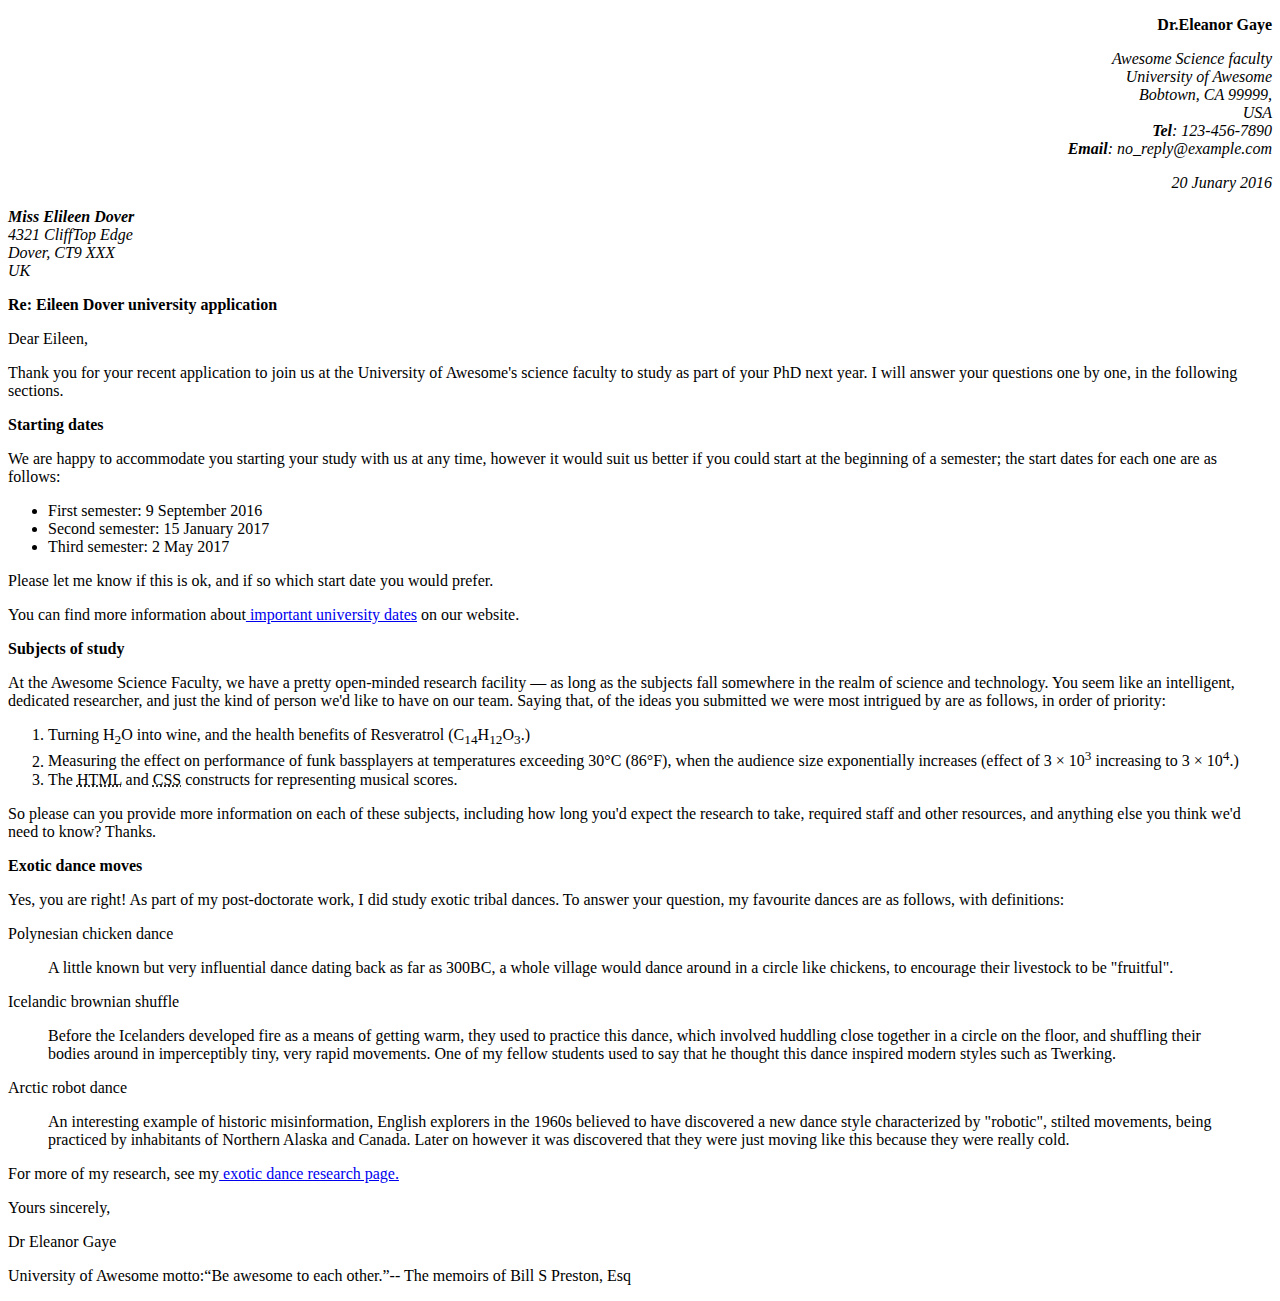
==== index.html @ 2ea1b6f6 "Add files via upload" ====
<!DOCTYPE html>
<html lang="en">
    <head>
        <meta charset="utf-8">
        <title> Carta </title>
    </head>    
<body>
    <p style="text-align: right"><b>Dr.Eleanor Gaye</b></p>
    <address style="text-align: right">
        <i>Awesome Science faculty</i><br>
        <i>University of Awesome</i><br>
        <i>Bobtown, CA 99999,</i><br>
        USA<br>
        <i><b>Tel</b>: 123-456-7890</i><br>
        <i><b>Email</b>: no_reply@example.com</i><br>
    </address>
    <p style="text-align: right"><i>20 Junary 2016</i></p>
    <address>
        <b>Miss Elileen Dover</b><br>   
        <i>4321 CliffTop Edge</i><br>
        <i>Dover, CT9 XXX</i><br>
        <i>UK</i><br>
    </address>
       
    <p><b>Re: Eileen Dover university application</b></p>
    <p>Dear Eileen,</p>
    <p>Thank you for your recent application to join us at the University of Awesome's science faculty to study as part of your PhD next year. I will answer your questions one by one, in the following sections.</p>
    <p><b>Starting dates</b></p>
    <p>We are happy to accommodate you starting your study with us at any time, however it would suit us better if you could start at the beginning of a semester; the start dates for each one are as follows:</p>
    <ul>
        <li>First semester: 9 September 2016</li>
        <li>Second semester: 15 January 2017</li>
        <li>Third semester: 2 May 2017</li>
    </ul>
    <p>Please let me know if this is ok, and if so which start date you would prefer.</p>
    <p>You can find more information about<a href="https://www.w3schools.com"> important university dates</a> on our website.</p>
    <p><b>Subjects of study</b></p>
    <p>At the Awesome Science Faculty, we have a pretty open-minded research facility — as long as the subjects fall somewhere in the realm of science and technology. You seem like an intelligent, dedicated researcher, and just the kind of person we'd like to have on our team. Saying that, of the ideas you submitted we were most intrigued by are as follows, in order of priority:</p>
    <ol>
        <li>Turning H<sub>2</sub>O into wine, and the health benefits of Resveratrol (C<sub>14</sub>H<sub>12</sub>O<sub>3</sub>.)</li>
        <li>Measuring the effect on performance of funk bassplayers at temperatures exceeding 30°C (86°F), when the audience size exponentially increases (effect of 3 × 10<sup>3</sup> increasing to 3 × 10<sup>4</sup>.)</li>
        <li>The <abbr title="HyperText Markup Language">HTML</abbr>
        and <abbr title="Cascading Style Sheets">CSS</abbr> constructs for representing musical scores.
        </li>
    </ol>
    <p>So please can you provide more information on each of these subjects, including how long you'd expect the research to take, required staff and other resources, and anything else you think we'd need to know? Thanks.</p>
    <p><b>Exotic dance moves</b></p>
    <p>Yes, you are right! As part of my post-doctorate work, I did study exotic tribal dances. To answer your question, my favourite dances are as follows, with definitions:</p>
    <p>Polynesian chicken dance</p>
    <blockquote>A little known but very influential dance dating back as far as 300BC, a whole village would dance around in a circle like chickens, to encourage their livestock to be "fruitful".</blockquote>
    <p>Icelandic brownian shuffle</p>
    <blockquote>Before the Icelanders developed fire as a means of getting warm, they used to practice this dance, which involved huddling close together in a circle on the floor, and shuffling their bodies around in imperceptibly tiny, very rapid movements. One of my fellow students used to say that he thought this dance inspired modern styles such as Twerking.</blockquote>
    <p>Arctic robot dance</p>
    <blockquote>An interesting example of historic misinformation, English explorers in the 1960s believed to have discovered a new dance style characterized by "robotic", stilted movements, being practiced by inhabitants of Northern Alaska and Canada. Later on however it was discovered that they were just moving like this because they were really cold.</blockquote>
    <p>For more of my research, see my<a href="https://www.w3schools.com" _blank> exotic dance research page.</a></p>
    <p>Yours sincerely,</p>
    <p>Dr Eleanor Gaye</p>
    <p>University of Awesome motto:<q>Be awesome to each other.</q>-- The memoirs of Bill S Preston, Esq</p>
</body>
</html>
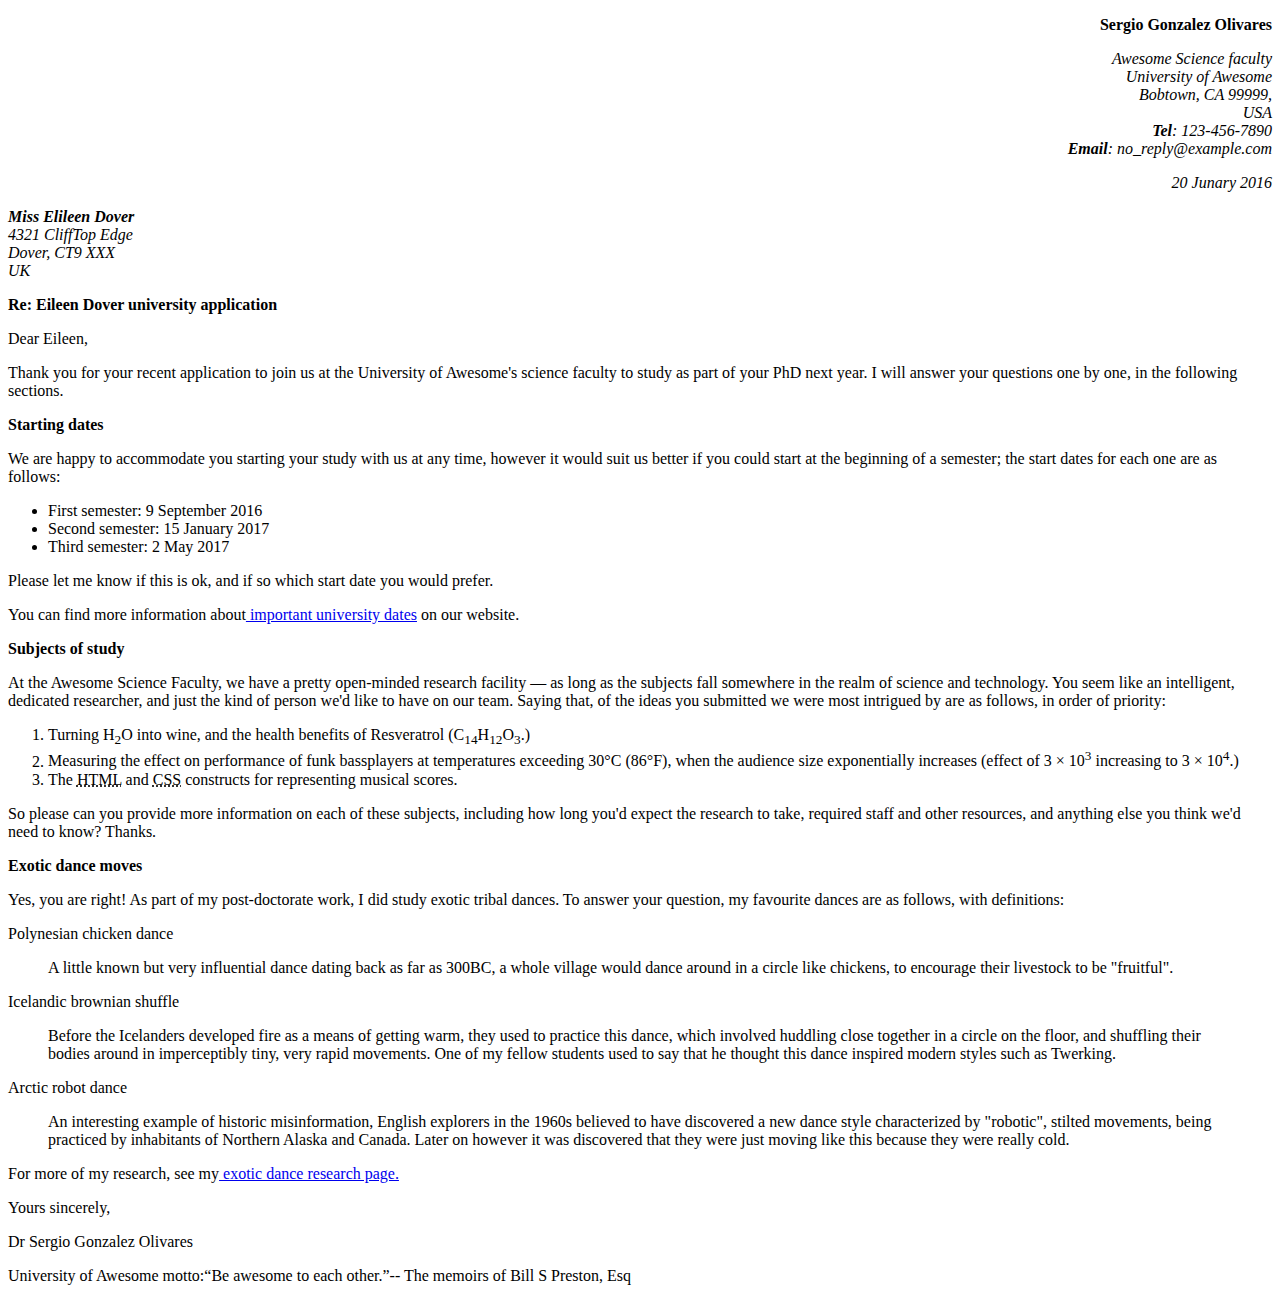
==== commit 22ae36c7: "Add files via upload" ====
--- a/index.html
+++ b/index.html
@@ -5,7 +5,7 @@
         <title> Carta </title>
     </head>    
 <body>
-    <p style="text-align: right"><b>Dr.Eleanor Gaye</b></p>
+    <p style="text-align: right"><b>Sergio Gonzalez Olivares</b></p>
     <address style="text-align: right">
         <i>Awesome Science faculty</i><br>
         <i>University of Awesome</i><br>
@@ -54,7 +54,7 @@
     <blockquote>An interesting example of historic misinformation, English explorers in the 1960s believed to have discovered a new dance style characterized by "robotic", stilted movements, being practiced by inhabitants of Northern Alaska and Canada. Later on however it was discovered that they were just moving like this because they were really cold.</blockquote>
     <p>For more of my research, see my<a href="https://www.w3schools.com" _blank> exotic dance research page.</a></p>
     <p>Yours sincerely,</p>
-    <p>Dr Eleanor Gaye</p>
+    <p>Dr Sergio Gonzalez Olivares</p>
     <p>University of Awesome motto:<q>Be awesome to each other.</q>-- The memoirs of Bill S Preston, Esq</p>
 </body>
 </html>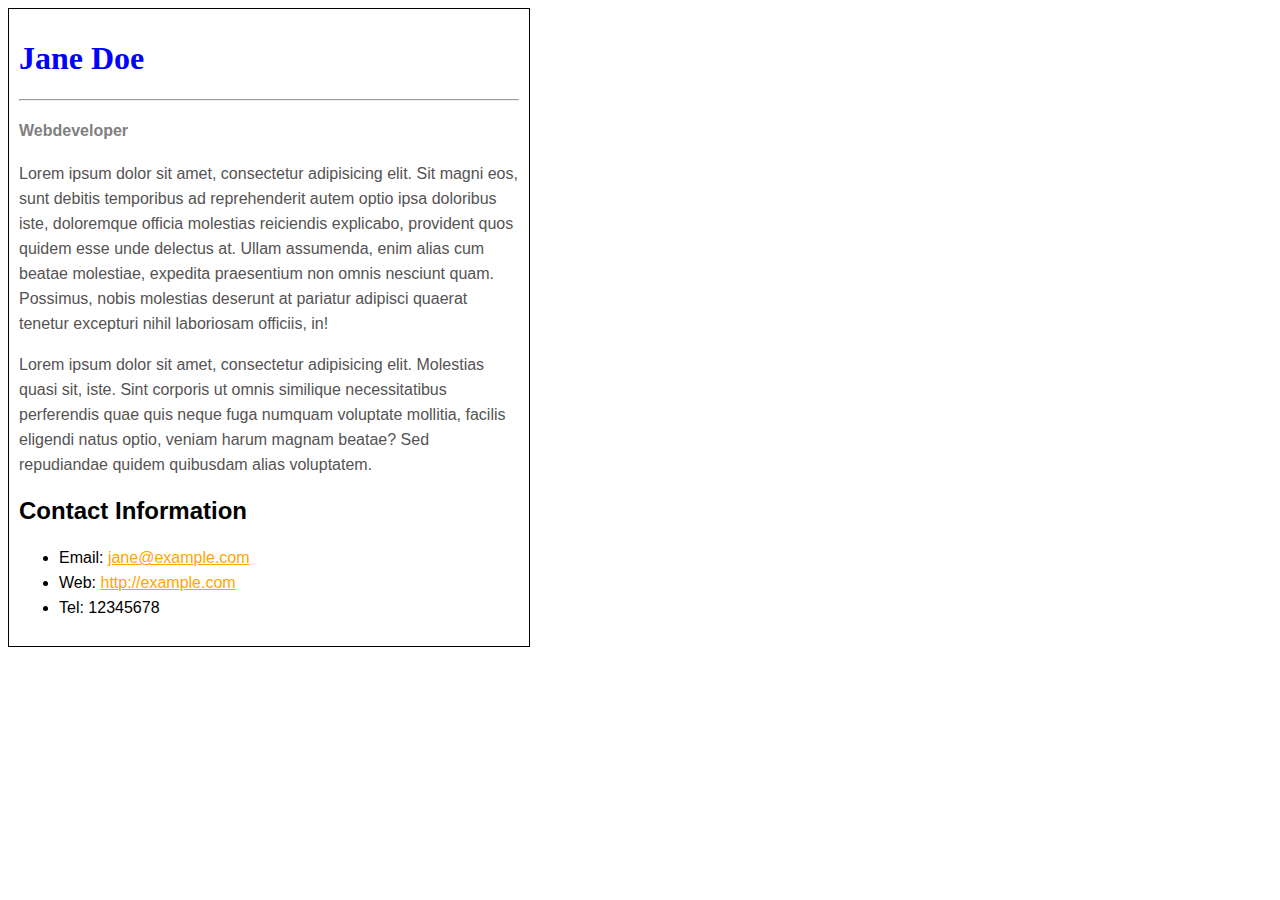
==== commit 5ecd8fe8: "sab 11-11-2023.html" ====
--- a/index.html
+++ b/index.html
@@ -1,60 +1,114 @@
 <!DOCTYPE html>
-<html lang="en">
-    <head>
-        <meta charset="utf-8">
-        <title> Carta </title>
-    </head>    
+<html>
+<head>
+  <meta charset="utf-8">
+  <meta name="viewport" content="width=device-width">
+  <title>JS Bin</title> 
+  <link rel="stylesheet" href="CSS/style.css">
+  <style>
+    
+  /*{
+  margin: 0;
+  padding: 0;
+  -webkit-box-sizing: border-box;
+  -moz-box-sizing: border-box;
+  box-sizing: border-box;
+}
+    
+    div{
+  width: min-content;
+  border:2px solid;
+      margin:20px;
+      padding:20px;
+      
+}
+div p{
+  font-size: 6rem;
+}
+    
+    
+    .imagen{
+  width: min-content;
+}
+.imagen img{
+  width: 300px;
+}*/
+    
+    
+    
+    /*estilos del ejercicio*/
+    
+    .caja{
+  width: 500px;
+  border:1px solid black;
+  padding:10px;
+}
+div h1{
+  color:blue;
+}
+div h4{
+  color:grey;
+}
+div p {
+  color:#555353;
+  line-height: 25px;
+}
+div ul li{
+  line-height: 25px;
+}
+
+div ul li a{
+  color:orange;
+}
+div h4, p,h2,ul{
+  font-family: arial;
+}
+    
+    
+  </style>
+  
+  
+</head>
 <body>
-    <p style="text-align: right"><b>Sergio Gonzalez Olivares</b></p>
-    <address style="text-align: right">
-        <i>Awesome Science faculty</i><br>
-        <i>University of Awesome</i><br>
-        <i>Bobtown, CA 99999,</i><br>
-        USA<br>
-        <i><b>Tel</b>: 123-456-7890</i><br>
-        <i><b>Email</b>: no_reply@example.com</i><br>
-    </address>
-    <p style="text-align: right"><i>20 Junary 2016</i></p>
-    <address>
-        <b>Miss Elileen Dover</b><br>   
-        <i>4321 CliffTop Edge</i><br>
-        <i>Dover, CT9 XXX</i><br>
-        <i>UK</i><br>
-    </address>
-       
-    <p><b>Re: Eileen Dover university application</b></p>
-    <p>Dear Eileen,</p>
-    <p>Thank you for your recent application to join us at the University of Awesome's science faculty to study as part of your PhD next year. I will answer your questions one by one, in the following sections.</p>
-    <p><b>Starting dates</b></p>
-    <p>We are happy to accommodate you starting your study with us at any time, however it would suit us better if you could start at the beginning of a semester; the start dates for each one are as follows:</p>
+  
+  
+  <!--<div>
+    <p>Lorem ipsum dolor.</p>
+  </div>
+  
+  
+  <div class="imagen">
+    <img src="https://cdn.pixabay.com/photo/2017/09/26/16/32/maple-leaves-2789234_1280.jpg" alt="">
+  </div>
+  
+  <pre>
+    .imagen{
+  width: min-content;
+}
+.imagen img{
+  width: 300px;
+}
+  
+  </pre>-->
+  
+  
+  <!-- ejercicio resuelto-->
+  
+  
+  <div class="caja">
+    <h1>Jane Doe</h1>
+    <hr>
+    <h4>Webdeveloper</h4>
+    <p>Lorem ipsum dolor sit amet, consectetur adipisicing elit. Sit magni eos, sunt debitis temporibus ad reprehenderit autem optio ipsa doloribus iste, doloremque officia molestias reiciendis explicabo, provident quos quidem esse unde delectus at. Ullam assumenda, enim alias cum beatae molestiae, expedita praesentium non omnis nesciunt quam. Possimus, nobis molestias deserunt at pariatur adipisci quaerat tenetur excepturi nihil laboriosam officiis, in!</p>
+    <p>Lorem ipsum dolor sit amet, consectetur adipisicing elit. Molestias quasi sit, iste. Sint corporis ut omnis similique necessitatibus perferendis quae quis neque fuga numquam voluptate mollitia, facilis eligendi natus optio, veniam harum magnam beatae? Sed repudiandae quidem quibusdam alias voluptatem.</p>
+    <h2>Contact Information</h2>
     <ul>
-        <li>First semester: 9 September 2016</li>
-        <li>Second semester: 15 January 2017</li>
-        <li>Third semester: 2 May 2017</li>
+      <li>Email: <a href="#">jane@example.com</a></li>
+      <li>Web: <a href="#">http://example.com</a></li>
+      <li>Tel: 12345678</li>
     </ul>
-    <p>Please let me know if this is ok, and if so which start date you would prefer.</p>
-    <p>You can find more information about<a href="https://www.w3schools.com"> important university dates</a> on our website.</p>
-    <p><b>Subjects of study</b></p>
-    <p>At the Awesome Science Faculty, we have a pretty open-minded research facility — as long as the subjects fall somewhere in the realm of science and technology. You seem like an intelligent, dedicated researcher, and just the kind of person we'd like to have on our team. Saying that, of the ideas you submitted we were most intrigued by are as follows, in order of priority:</p>
-    <ol>
-        <li>Turning H<sub>2</sub>O into wine, and the health benefits of Resveratrol (C<sub>14</sub>H<sub>12</sub>O<sub>3</sub>.)</li>
-        <li>Measuring the effect on performance of funk bassplayers at temperatures exceeding 30°C (86°F), when the audience size exponentially increases (effect of 3 × 10<sup>3</sup> increasing to 3 × 10<sup>4</sup>.)</li>
-        <li>The <abbr title="HyperText Markup Language">HTML</abbr>
-        and <abbr title="Cascading Style Sheets">CSS</abbr> constructs for representing musical scores.
-        </li>
-    </ol>
-    <p>So please can you provide more information on each of these subjects, including how long you'd expect the research to take, required staff and other resources, and anything else you think we'd need to know? Thanks.</p>
-    <p><b>Exotic dance moves</b></p>
-    <p>Yes, you are right! As part of my post-doctorate work, I did study exotic tribal dances. To answer your question, my favourite dances are as follows, with definitions:</p>
-    <p>Polynesian chicken dance</p>
-    <blockquote>A little known but very influential dance dating back as far as 300BC, a whole village would dance around in a circle like chickens, to encourage their livestock to be "fruitful".</blockquote>
-    <p>Icelandic brownian shuffle</p>
-    <blockquote>Before the Icelanders developed fire as a means of getting warm, they used to practice this dance, which involved huddling close together in a circle on the floor, and shuffling their bodies around in imperceptibly tiny, very rapid movements. One of my fellow students used to say that he thought this dance inspired modern styles such as Twerking.</blockquote>
-    <p>Arctic robot dance</p>
-    <blockquote>An interesting example of historic misinformation, English explorers in the 1960s believed to have discovered a new dance style characterized by "robotic", stilted movements, being practiced by inhabitants of Northern Alaska and Canada. Later on however it was discovered that they were just moving like this because they were really cold.</blockquote>
-    <p>For more of my research, see my<a href="https://www.w3schools.com" _blank> exotic dance research page.</a></p>
-    <p>Yours sincerely,</p>
-    <p>Dr Sergio Gonzalez Olivares</p>
-    <p>University of Awesome motto:<q>Be awesome to each other.</q>-- The memoirs of Bill S Preston, Esq</p>
+  </div>
+
+
 </body>
-</html>+</html>
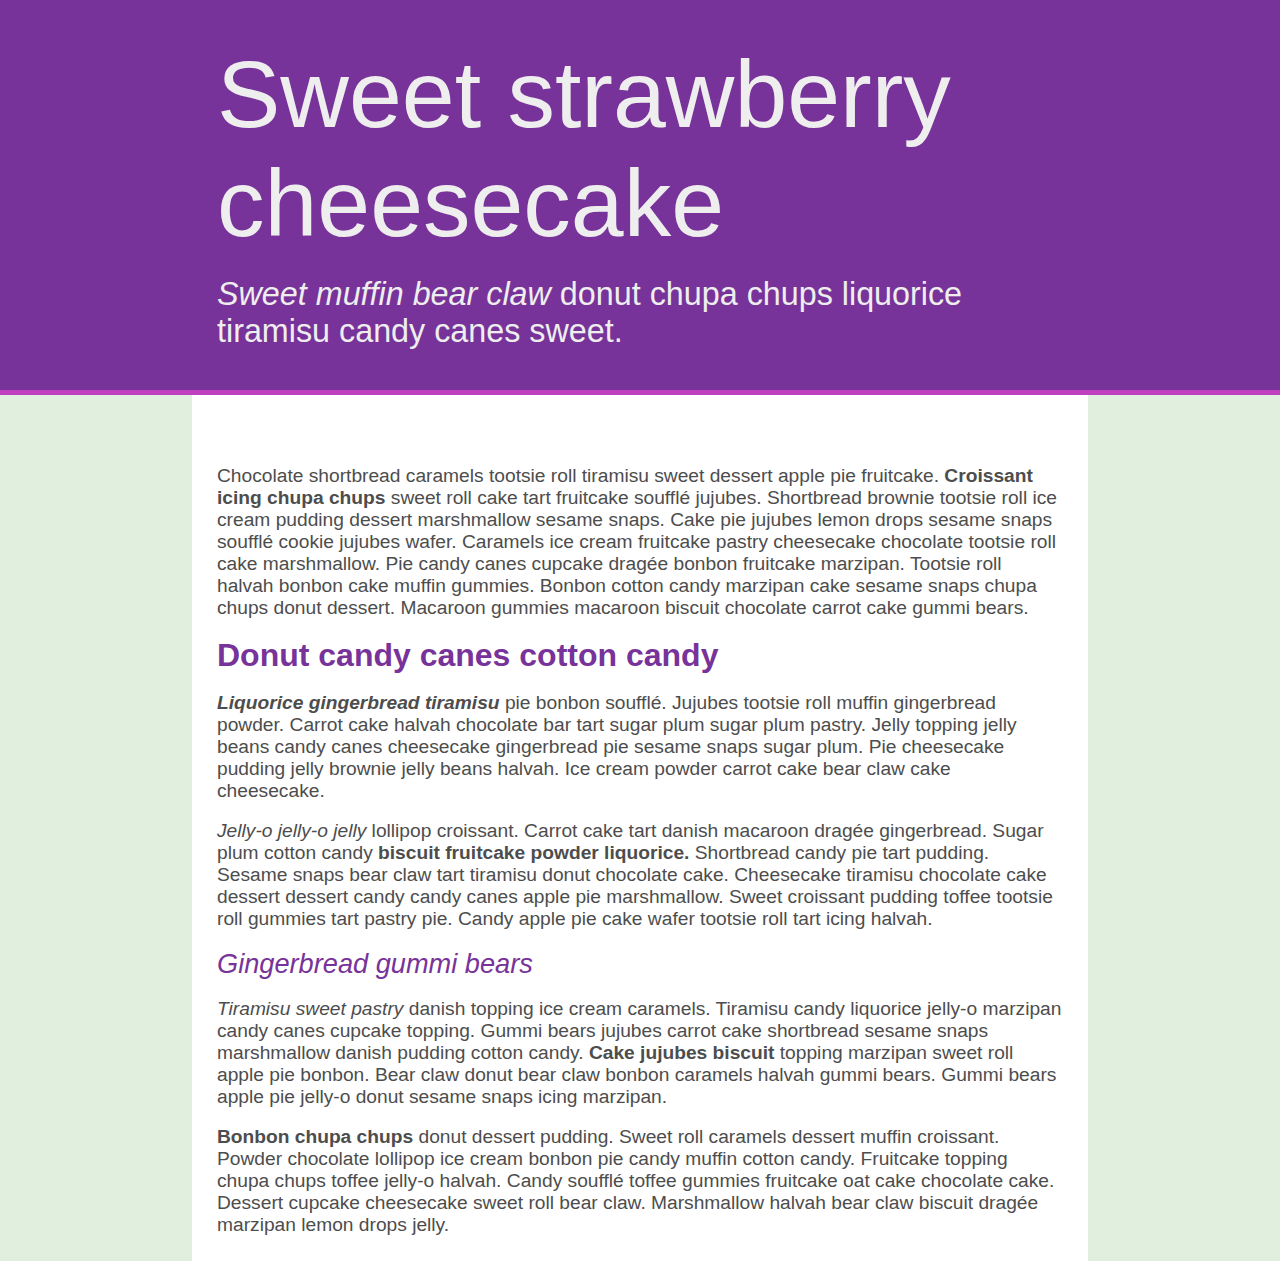
==== commit d0086fdf: "Add files via upload" ====
--- a/index.html
+++ b/index.html
@@ -3,112 +3,117 @@
 <head>
   <meta charset="utf-8">
   <meta name="viewport" content="width=device-width">
-  <title>JS Bin</title> 
-  <link rel="stylesheet" href="CSS/style.css">
+  <title>JS Bin</title>
   <style>
-    
-  /*{
-  margin: 0;
-  padding: 0;
-  -webkit-box-sizing: border-box;
-  -moz-box-sizing: border-box;
-  box-sizing: border-box;
-}
-    
-    div{
-  width: min-content;
-  border:2px solid;
-      margin:20px;
-      padding:20px;
-      
-}
-div p{
-  font-size: 6rem;
-}
-    
-    
-    .imagen{
-  width: min-content;
-}
-.imagen img{
-  width: 300px;
-}*/
-    
-    
-    
-    /*estilos del ejercicio*/
-    
-    .caja{
-  width: 500px;
-  border:1px solid black;
-  padding:10px;
-}
-div h1{
-  color:blue;
-}
-div h4{
-  color:grey;
-}
-div p {
-  color:#555353;
-  line-height: 25px;
-}
-div ul li{
-  line-height: 25px;
+  
+  * {
+    margin: 0;
+    padding: 0;
+    box-sizing: border-box;
+    /*evita que el elemento contenedor se desborde*/
 }
 
-div ul li a{
-  color:orange;
+html {
+    font-family: 'Roboto', sans-serif;
 }
-div h4, p,h2,ul{
-  font-family: arial;
+
+header {
+    width: 100%;
+    background-color: #739;
+    border-bottom: 5px solid #bf40bf;
 }
-    
-    
+
+header .cajaA {
+    width: 70%;
+    padding: 40px 25px;
+    background-color: #739;
+    margin: auto ;
+    /* el margin auto es para que el contenedor div este alineado al centro*/
+    color: #eee;
+}
+
+header .cajaA h1 {
+    font-size: 95px;
+    font-weight: lighter;
+  margin:0 auto;
+}
+
+header .cajaA p {
+    font-size: 32.3px;
+}
+
+main {
+    width: 100%;
+    background-color: #E0EFDE;
+    color: #4d4d4d;
+}
+
+main .cajaB {
+    width: 70%;
+    background-color: #fff;
+    padding: 70px 25px 25px 25px;
+    margin: auto;
+}
+
+main h2,
+h3 {
+    color: #739;
+}
+
+main h2 {
+    font-size: 2rem;
+}
+
+main h3 {
+    font-size: 1.7rem;
+    font-weight: lighter;
+}
+
+main p {
+    font-size: 1.2rem;
+}
   </style>
-  
-  
 </head>
 <body>
+
+  <header>
+        <div class="cajaA">
+            <h1>Sweet strawberry cheesecake</h1><br>
+            <p><i>Sweet muffin bear claw</i> donut chupa chups liquorice tiramisu candy canes sweet.</p>
+        </div>
+    </header>
+    <main>
+        <div class="cajaB">
+            <p>Chocolate shortbread caramels tootsie roll tiramisu sweet dessert apple pie fruitcake. <strong>Croissant
+                    icing chupa chups</strong> sweet roll cake tart fruitcake soufflé jujubes. Shortbread brownie
+                tootsie roll ice cream pudding dessert marshmallow sesame snaps. Cake pie jujubes lemon drops sesame
+                snaps soufflé cookie jujubes wafer. Caramels ice cream fruitcake pastry cheesecake chocolate tootsie
+                roll cake marshmallow. Pie candy canes cupcake dragée bonbon fruitcake marzipan. Tootsie roll halvah
+                bonbon cake muffin gummies. Bonbon cotton candy marzipan cake sesame snaps chupa chups donut dessert.
+                Macaroon gummies macaroon biscuit chocolate carrot cake gummi bears.</p><br>
+            <h2>Donut candy canes cotton candy</h2><br>
+            <p><em><strong>Liquorice gingerbread tiramisu</strong></em> pie bonbon soufflé. Jujubes tootsie roll muffin
+                gingerbread powder. Carrot cake halvah chocolate bar tart sugar plum sugar plum pastry. Jelly topping
+                jelly beans candy canes cheesecake gingerbread pie sesame snaps sugar plum. Pie cheesecake pudding jelly
+                brownie jelly beans halvah. Ice cream powder carrot cake bear claw cake cheesecake.</p><br>
+            <p><em>Jelly-o jelly-o jelly</em> lollipop croissant. Carrot cake tart danish macaroon dragée gingerbread.
+                Sugar plum cotton candy <strong>biscuit fruitcake powder liquorice.</strong> Shortbread candy pie tart
+                pudding. Sesame snaps bear claw tart tiramisu donut chocolate cake. Cheesecake tiramisu chocolate cake
+                dessert dessert candy candy canes apple pie marshmallow. Sweet croissant pudding toffee tootsie roll
+                gummies tart pastry pie. Candy apple pie cake wafer tootsie roll tart icing halvah.</p><br>
+            <h3><em>Gingerbread gummi bears</em></h3><br>
+            <p><em>Tiramisu sweet pastry</em> danish topping ice cream caramels. Tiramisu candy liquorice jelly-o
+                marzipan candy canes cupcake topping. Gummi bears jujubes carrot cake shortbread sesame snaps
+                marshmallow danish pudding cotton candy. <strong>Cake jujubes biscuit</strong> topping marzipan sweet
+                roll apple pie bonbon. Bear claw donut bear claw bonbon caramels halvah gummi bears. Gummi bears apple
+                pie jelly-o donut sesame snaps icing marzipan.</p><br>
+            <p><strong>Bonbon chupa chups</strong> donut dessert pudding. Sweet roll caramels dessert muffin croissant.
+                Powder chocolate lollipop ice cream bonbon pie candy muffin cotton candy. Fruitcake topping chupa chups
+                toffee jelly-o halvah. Candy soufflé toffee gummies fruitcake oat cake chocolate cake. Dessert cupcake
+                cheesecake sweet roll bear claw. Marshmallow halvah bear claw biscuit dragée marzipan lemon drops jelly.
+            </p>
+        </div>
+    </main>
   
-  
-  <!--<div>
-    <p>Lorem ipsum dolor.</p>
-  </div>
-  
-  
-  <div class="imagen">
-    <img src="https://cdn.pixabay.com/photo/2017/09/26/16/32/maple-leaves-2789234_1280.jpg" alt="">
-  </div>
-  
-  <pre>
-    .imagen{
-  width: min-content;
-}
-.imagen img{
-  width: 300px;
-}
-  
-  </pre>-->
-  
-  
-  <!-- ejercicio resuelto-->
-  
-  
-  <div class="caja">
-    <h1>Jane Doe</h1>
-    <hr>
-    <h4>Webdeveloper</h4>
-    <p>Lorem ipsum dolor sit amet, consectetur adipisicing elit. Sit magni eos, sunt debitis temporibus ad reprehenderit autem optio ipsa doloribus iste, doloremque officia molestias reiciendis explicabo, provident quos quidem esse unde delectus at. Ullam assumenda, enim alias cum beatae molestiae, expedita praesentium non omnis nesciunt quam. Possimus, nobis molestias deserunt at pariatur adipisci quaerat tenetur excepturi nihil laboriosam officiis, in!</p>
-    <p>Lorem ipsum dolor sit amet, consectetur adipisicing elit. Molestias quasi sit, iste. Sint corporis ut omnis similique necessitatibus perferendis quae quis neque fuga numquam voluptate mollitia, facilis eligendi natus optio, veniam harum magnam beatae? Sed repudiandae quidem quibusdam alias voluptatem.</p>
-    <h2>Contact Information</h2>
-    <ul>
-      <li>Email: <a href="#">jane@example.com</a></li>
-      <li>Web: <a href="#">http://example.com</a></li>
-      <li>Tel: 12345678</li>
-    </ul>
-  </div>
-
-
 </body>
-</html>
+</html>  